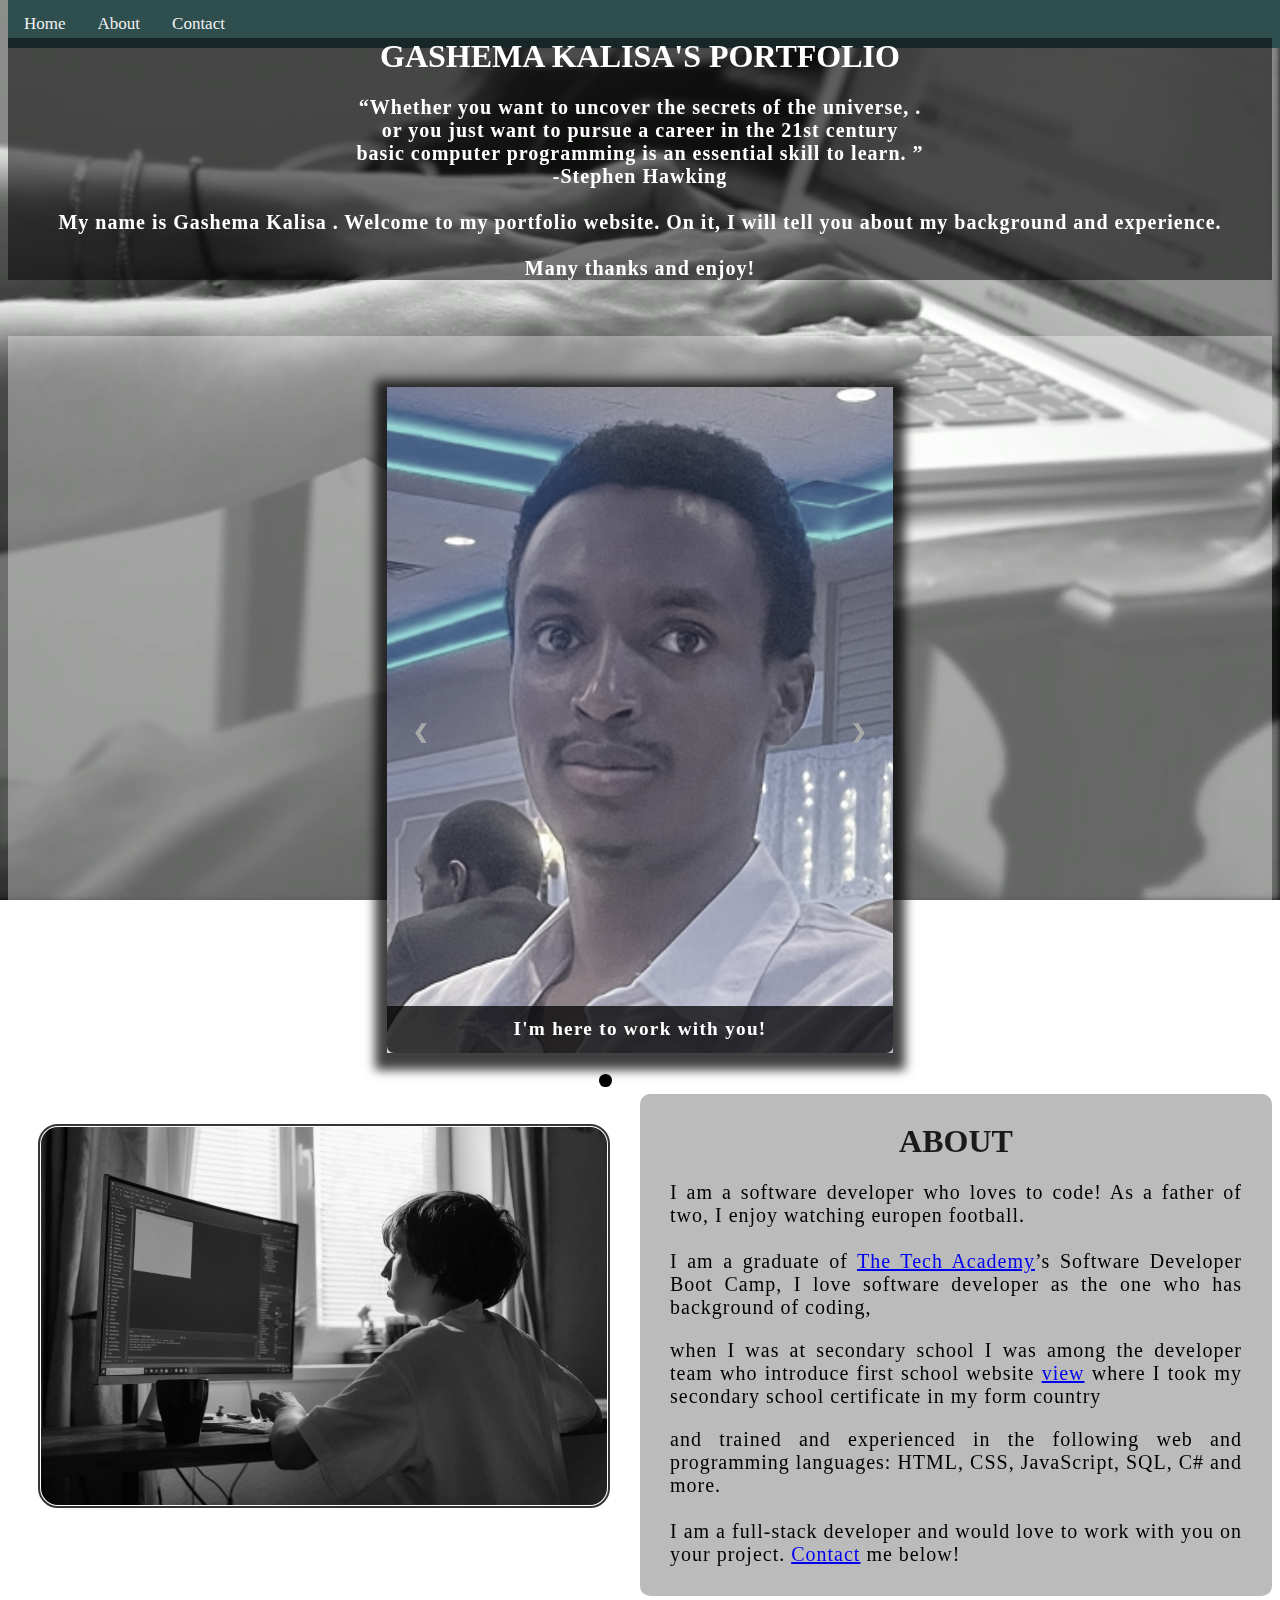
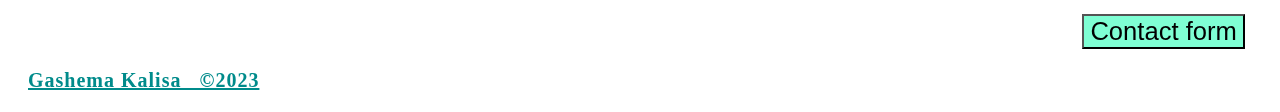
==== My_Work/index.html @ 65dfadae "Project need to be debug" ====
<!DOCTYPE html>
<html>
<head>
	<meta charset="utf-8">
	<meta name="viewport" content="width=device-width, initial-scale=1">
	<title>my work</title>
    <link rel="stylesheet" href="css/stl.css">
</head>
<body>
    <div class="navbar">
        <a href="#home">Home</a>
        <a href="#about">About</a>
        <a href="#contact">Contact</a>
      </div>
      <br<br>
      <div id="Home">
        <video autoplay muted loop id="Typing_Video">
            <source src="images/video/Typing.mp4" type="video/mp4">
            <!--Display message if video fails to run-->
            Your browser does not support HTML5 video.
        </video>
    </div>
    <!--Video text-->
    <div class="Video_Text">
        <h1 class="white-text">Gashema Kalisa's Portfolio</h1>
        <strong>
            <p class="center">
                <q>Whether you want to uncover the secrets of the universe, .
                    <br>or you just want to pursue a career in the 21st century
                    <br>basic computer programming is an essential skill to learn.
                </q>
                <br> -Stephen Hawking
                <br>
                <br> My name is Gashema Kalisa . Welcome to my portfolio website. On it, I will tell you about my background and experience.
                <br>
                <br> Many thanks and enjoy! 
            </p>
        </strong>
    </div>

<br>
<br>
<!-- Slideshow section added -->
<div id="Slideshow">
    <div id="Slideshow_Background"> 
        <div id="Slideshow_Container">
            <!-- Slide 1 of 6 -->
            <div class="mySlides fade">
                <img class="Slideshow_Images" src="images/me.png" alt="Picture of myself">
                <div class="text">I'm here to work with you!</div>
            </div>
            <!-- Slide 2 of 6 -->
            <div class="mySlides fade">
                <img class="Slideshow_Images" src="images/Html_Css_JS.png" alt="HTML, CSS, and JS logos"> 
                <div class="text">I am a full-stack software developer,<br> trained in:<br>HTML, CSS, JavaScript,</div>
            </div>
           
            <!-- Slide 3 of 6 -->
            <div class="mySlides fade">
                <img class="Slideshow_Images" src="images/Sql.png" alt="SQL logo"> 
                <div class="text">databases and SQL. verysoon</div>
            </div>
            <!-- Slide 4 of 6 -->
            <div class="mySlides fade">
                <img class="Slideshow_Images" src="images/succ.jpg" alt="quotes pic"> 
                <div class="text">Success need trials.</div>
            </div>
            <!-- Previous and next buttons -->
            <a class="Previous" onclick="plusSlides(-1)">&#10094;</a>
            <a class="Next" onclick="plusSlides(1)">&#10095;</a>
        </div>
        <br> <!-- Adds a space between the slideshow images and the dots -->

        <!-- Slideshow dots (these are another way for users to navigate through the slideshow) -->
        <div style="text-align: center">
            <span class="dot" onclick="currentSlide(1)"></span>
            <span class="dot" onclick="currentSlide(2)"></span>
            <span class="dot" onclick="currentSlide(3)"></span> 
            <span class="dot" onclick="currentSlide(4)"></span> 

        </div>
    </div>
</div>
<section class="row1">

<section id="about">
    <div class="row">

        <div class="column">
            <img src="images/codes.jpg" alt="praying_region" class="image_left" >
            
        </div>
        <div class="colum" style="background-color:#bbb;">
          <h1>About</h1>
          <p>
         I am a software developer who loves to code! As a father of two, I enjoy watching europen football. 
         <br>
         <br>I am a graduate of <a href="https://www.learncodinganywhere.com" target="_blank">The Tech Academy</a>’s Software Developer Boot Camp, 
             I love software developer as the one who has background of coding,
             <p>
             when I was at secondary school I was among the developer team who introduce first school website <a href="https://mulinditvet.ac.rw/developers"> view</a> where 
             I took my secondary school certificate in my form country 
             </p>
             <p>and trained and experienced in the following web and programming languages: HTML, CSS, JavaScript, SQL, C# and more. 
             <br>
             <br>I am a full-stack developer and would love to work with you on your project. <a href="#Contact">Contact</a> me below!
     </p>
        </div>
      </div>
    
    </section>
<br>
    <!--LAST SECTION-->
     <!-- Contact form -->
     <button class="open-button" onclick="openForm()" style="font-size: 2vw; background-color: aquamarine; margin-left: 85%;">Contact form</button>
     <div id="Contact">
        
        <div class="form-popup" id="myForm">
             <form action="https://formspree.io/info@learncodinganywhere.com" method="POST" class="form-container"> <!-- Here we are using a free online service from https://formspree.io/ to send our contact form to an email address of our choosing - note: it will not run unless live on the internet, you have to push it to your online website first -->
                 <h1>Contact</h1>
                 <label for="name"><b>Name</b></label>
                   <input type="text" placeholder="Type your name here" name="name" required>
                 <label for="phone"><b>Phone</b></label>
                   <input type="text" placeholder="Type your phone number here" name="phone">
                 <label for="email"><b>Email</b></label>     
                   <input type="text" placeholder="Type your email address here" name="email" required>
                 <label for="message"><b>Message</b></label>
                   <input type="text" placeholder="Type your message here" name="message">
      
                 <button type="submit" class="btn" style="font-size: 20px; color: darkcyan; background-color: darkmagenta;">send</button>
                 <button type="button" class="btn cancel" onclick="closeForm()" style="font-size: 20px; color: whitesmoke; background-color: orange;">CLOSE</button>
             </form>
        </div>
     </div>
        <footer>
            <p class="g">Gashema Kalisa &nbsp;&nbsp;&copy;2023</p>
        </footer>
        <script src="JS/javaScrip.js"></script>
</body>
</html>
---- My_Work/css/stl.css ----
@media screen and (min-width: 601px) {
  div.example {
    font-size: 80px;
  }
}

@media screen and (max-width: 600px) {
  div.example {
    font-size: 30px;
  }
}.navbar {
    overflow: hidden;
    background-color: darkslategray;
    position: fixed;
    top: 0;
    width: 100%;
  }
  
  .navbar a {
    float: left;
    /*display: block;*/
    color: #f2f2f2;
    text-align: center;
    padding: 14px 16px;
    text-decoration: none;
    font-size: 17px;
    position: relative;
  }
  
  .navbar a:hover {
    background: #ddd;
    color: black;
  }
  
 /* Heading 1 elements */
h1 {
  text-transform: uppercase; /* Capitalizing all h1 headings */
  font-family: "Trebuchet MS", Optima; /* Sets the font family of all h1 headings */
  text-align: center; /* Centering all h1 elements */
  margin-top: 3%; /* Adds a small margin above h1 elements */
  color: #1a1a1a; 
}

/* Heading 1 element hover effect */
h1:hover {
  filter: grayscale(5%); /* Adds a slightly gray filter to the h1 headings when hovered over */
  transform: scale(1.1); /* When the h1 elements are hovered over they increase in size by 1.1 */
  transition: transform 1s; /* This causes the transformation to last 1 second */
}

/* Styling for portfolio title text */
.white-text {
  color: #fff; /* This is used to change the color of the portfolio title text */
}

/* Paragraph elements */
p {
  font-family: Perpetua, Rockwell Extra Bold;
  text-align: justify; /* Justify text within paragraph elements */
  letter-spacing: 1px; /* This expands the text slightly */
  font-size: 20px;
  height: auto;
  padding-left: 20px; /* Adds padding to the left of the paragraph element */
  padding-right: 20px; /* Adds padding to the right of the paragraph element */
}

/* Paragraph element hover effect */
p:hover {
  transition: transform 1s; /* This makes the transform effect last 1 second */
transform: scale(1.01); /* This makes the paragraphs increase slightly in size when hovered over */
}

  
  /***** VIDEO STYLING *****/
/* Formatting for background video */
#Typing_Video {
  height: auto;
  position: fixed; /* This fixes the video to the page */
  right: 0; /* This ensures there is no space between the edge of the video and the edge of the page */
  bottom: 0; /* This ensures no space between the bottom of the video and the bottom of the page */
  min-width: 100%; /* This ensures the video is displayed across the full width of the page */
  z-index: -1; /* This places the video behind the other elements on the page */
}

/* Screens that are 576px and smaller will not display the background video */
@media screen and (max-width: 576px) {
  #Typing_Video {
      display: none;
  }
}

/* Texts over the video */
.Video_Text {
  background: rgba(0, 0, 0, 0.5); /* This provides a semi-transparent background for the text to sit over */
  color: white; /* Makes the font color white */
  width: 100%; /* Ensures the video-text container fills the width of the video */
  position: relative; /* This sets the text relative to its normal positioning, allowing us to use the animation below */
  -webkit-animation: moveVideoText 5.75s;
  animation: moveVideoText 5.75s;
}

/* This animation effect causes the overlay video text to move up from the bottom of the page upon page load */
@keyframes moveVideoText {
  from {top: -100vw;} /* This sets the position of the video text to above the viewport */
  to {top: 0vw;} /* This moves the video text to the normal positioning on the viewport */
}
/***** END OF VIDEO STYLING *****/
/* Styling for portfolio title text */
.white-text {
  color: #fff; /* This is used to change the color of the portfolio title text */
}
/* Center class - this applies to all elements with the class "center" */
.center {
  text-align: center; /* This center aligns the text */
}

/* Center class hover effect - This only affects the quote,  link, and footer */
.center:hover {
  transition: transform 2s; /* This makes the transform effect last 2 seconds */
  transform: scale(1.1); /* This makes the elements with class "center" increase in size by 1.1 when hovered over */
}

/*The column start*/
.column {
  float: left;
  width: 30%;
  padding: -100px;
  height: 170px; /* Should be removed. Only for demonstration */
}
 /* Clear floats after the columns */
 .row:after {
  content: "";
  display: table;
  clear: both;
}


/* FOR THE IMAGES AND FORM*/
.centere {
  display: block;
  margin-left: auto;
  width: 50%;
  filter: grayscale(100%);
  border: 2px solid red;
  padding: 5px;
  border-radius: 25px;
  /*margin-bottom: 40%;
}
/*
.ceenter {
  font-size: 20px;
  display: block;
  margin-right: auto;
  width: auto;
  float: right;
  filter: grayscale(100%);
  border: 2px solid red;
  padding: 5px;
  border-radius: 25px;
  margin-top: -66%;
}*/

* {
box-sizing: border-box;
}
.column {
float: left;
width: auto;
padding: -100px;
height: 150;

}

.Column_1 {
  margin-top: -73%;
  float: left;
  border-radius: 25px;
  width: 50%; /* This ensures the column takes up half of the page width */
  padding: 5px;
  padding-top: 1%; /* This ensures there is space between the top of the column and our headings */
  height: auto; /* This sets the height of the column to 400px -  this may need to be adjusted depending on the text you enter */
  background-color: #f2f2f2; /* Sets the background color of the columns with class Column_1 */
}

/* Screens 576px and smaller will display a scroll bar if the text overflows the column height */
@media screen and (max-width: 576px) {
  .Column_1 {
      overflow: auto;
  }
}
.row1{
  margin-top: auto;
  background-color: red;
}
/*
.b_centere {
  display: block;
  margin-right: auto;
  width: 50%;
  filter: grayscale(100%);
  border: 2px solid red;
  padding: 5px;
  float: left;
  border-radius: 25px;
  margin-bottom: 40%;
}
.Column_11 {
  margin-top: -73%;
  float: right;
  border-radius: 25px;
  width: 50%; /* This ensures the column takes up half of the page width */
  /*padding: 5px;
  padding-top: 1%; /* This ensures there is space between the top of the column and our headings */
  /*height: auto; /* This sets the height of the column to 400px -  this may need to be adjusted depending on the text you enter */
  /*background-color: #f2f2f2; /* Sets the background color of the columns with class Column_1 */
}

/* Screens 576px and smaller will display a scroll bar if the text overflows the column height */
/*@media screen and (max-width: 576px) {
  .Column_11 {
      overflow: auto;
  }
}*/
* {
  box-sizing: border-box;
}

/* Create two equal columns that floats next to each other */
.column {
 
  /*background-color: #aaa;*/
  
  float: left;
  width: 50%;
  padding: 30px;
  height: 440px; /* Should be removed. Only for demonstration */
}
.colum {
  border-radius: 10px;
  height: auto;
  float: left;
  width: 50%;
  padding: 10px;
  height: auto; /* Should be removed. Only for demonstration */
}

/* Clear floats after the columns */
.row:after {
  content: "";
  display: table;
  clear: both;
}
.image_left{
  display: block;
  margin-left: auto;
  height: 150;
  width: 100%;
  filter: grayscale(100%);
  border: 2px solid red;
  padding: 1px;
  padding-bottom: -70px;
  float: left;
  border-radius: 20px;
  /*margin-bottom: 40%;*/
}







.bt{
  font-size: 10px;
}





/***** CONTACT FORM STYLING *****/
/* Button used to open the contact form - fixed at the bottom of the page */
/* Button used to open the contact form - fixed at the bottom of the page */
.Pop_Up_Button {
  width: 100px;
  height: 100px;
  background: red;
  position: relative;
  animation: mymove 5s infinite;
  
  bottom: 1.75vw; /* Positions the button slightly up from the bottom of the viewport */
  right: 1.75vw; /* Positions the viewport slightly right from the side of the viewport */
  width: 25vw; /* Sets the width relative to the viewport width */
  background-color: white; /* Sets the background color of the button to white */
  color: black; /* Sets the color of the button text to black */
  border: solid black; /* This makes a solid black border around the button */
  cursor: pointer; /* This changes the cursor when hovered over the button to a pointer */
  -webkit-animation: movePopup 5s; /* Animation for 5 seconds for Safari 4.0-8.0 */
  animation: movePopup 5s; /* Animation set for 5 seconds */
}

/* movePopup animation moves the button from off the right side of the screen to its fixed location on the viewport */
@keyframes movePopup {
  from {right: -40vw;} 
  to {right: 1.75vw;}
}

@-webkit-keyframes movePopup {
  from {right: -40vw;} 
  to {right: 1.75vw;}
}

/* Styling for the contact form */
.form-popup {
  z-index: 8; /* This z-index ensures the contact form shows above all other elements on the page */
  display: none; /* Set the display to none, we will use JavaScript to show the contact form */
  position: fixed; /* The form stays in the same location no matter what */
  bottom: .5vw; /* Slightly up from the bottom of the viewport */
  right: 15.5vw; /* Slightly in from the right side of the viewport */
}

/* Form styling */
.form-container {
  max-width: 100%; /* Relative sizing of the form container - 49% of the viewport width */
  padding: 1vw; /* Adds padding between the form-popup and the form-container */
  background-color: rgb(255, 255, 255); 
  
}
























/***** CONTACT FORM STYLING *****/
/* input[type=text] targets all text input sections of the contact form */
input[type=text ] {
width: 100%; /* Each input box covers the full width of the container */
padding: 12px; /* Adds padding within the text box */
border: 1px solid #ccc; /* Setting a solid border and its color */
border-radius: 4px; /* Slightly rounds the corners of the text box border */
box-sizing: border-box; /* This creates a box with a border around the contact form input boxes */
margin-top: 6px; /* Adds a margin to the top of the text box */
margin-bottom: 16px; /* Adds a margin to the bottom of the text box */
resize: vertical; /* This allows the user to resize the text boxes vertically */
font-family: Perpetua, Rockwell Extra Bold;
}

/* Hover effects for input boxes */
input[type=text]:hover {
box-shadow: 0 0 5px #00004d inset; /* This creates a blue shadow in the text box when hovered over by the user */
}

/* Submit button */
input[type=submit] {
background-color: black; /* Sets the background color of the submit button to black */
color: white; /* Sets the font color of the Submit button to white */
font-weight: bold; /* Makes the font of the submit button bold */
padding: 12px 20px; /* Adds padding to the submit button */
border: none; /* Removes the border from the submit button */
border-radius: 4px; /* Gives the submit button the same rounded corners as the text boxes */
cursor: pointer; /* Changes the cursor to pointer when over the submit button */
display: block; /* Allows the submit button to be centered */
margin-left: auto; /* In combination with "margin-right: auto" this will center the submit button */
margin-right: auto;
font-family: Perpetua, Rockwell Extra Bold;
}

/* Hover effect for submit button */
input[type=submit]:hover {
background-color: white; /* Turns the background of the submit button white when the user hovers over it */
color: black; /* Turns the font black when hovered over */
transform: scale(1.5); /* Makes the button increase 1.5 times in size */
transition: transform 1.5s; /* Makes the transform effect last 1.5 seconds */
}

/* Form element */
form {
align-items: center;
border-radius: 5px; /* Rounds the corners of the contact form */
background-color: #f2f2f2; 
padding: 10px; /* Adds padding to the contact form */
font-family: "Trebuchet MS", Optima;
}
/***** END OF CONTACT FORM STYLING *****/


/* Submit button */
input[type=submit] {
  background-color: black; /* Sets the background color of the submit button to black */
  color: white; /* Sets the font color of the Submit button to white */
  font-weight: bold; /* Makes the font of the submit button bold */
  padding: 12px 20px; /* Adds padding to the submit button */
  border: none; /* Removes the border from the submit button */
  border-radius: 4px; /* Gives the submit button the same rounded corners as the text boxes */
  cursor: pointer; /* Changes the cursor to pointer when over the submit button */
  display: block; /* Allows the submit button to be centered */
  margin-left: auto; /* In combination with "margin-right: auto" this will center the submit button */
  margin-right: auto;
  font-family: Perpetua, Rockwell Extra Bold;
}

/* Hover effect for submit button */
input[type=submit]:hover {
  background-color: white; /* Turns the background of the submit button white when the user hovers over it */
  color: black; /* Turns the font black when hovered over */
  transform: scale(1.5); /* Makes the button increase 1.5 times in size */
  transition: transform 1.5s; /* Makes the transform effect last 1.5 seconds */
}

/* Form element */
form {
  align-items: center;
  border-radius: 5px; /* Rounds the corners of the contact form */
  background-color: #f2f2f2; 
  padding: 10px; /* Adds padding to the contact form */
  font-family: "Trebuchet MS", Optima;
}
/***** END OF CONTACT FORM STYLING *****/

footer {
  text-align: center;
  margin-left: auto;
  margin-right: auto;
  text-decoration: underline;
  font-size: x-large;
  color: darkcyan;
  text-align: center;
  font-weight: bold;
}
.fm{
  margin-left: auto;
  margin-right: auto;
}





























/* Create two equal columns that floats next to each other */
.columnn {
 
  /*background-color: #aaa;*/
  /*background-color: yellowgreen;*/
  float: right;
  width: 50%;
  padding: 30px;
  height: 384px; /* Should be removed. Only for demonstration */
}
.columnnee {
  
  max-width: 3%;
  padding: 10px;
  height: auto; /* Should be removed. Only for demonstration */
}

/* Clear floats after the columns */
.row:after {
  content: "";
  display: table;
  clear: both;
}
.image_right{
  display: block;
  margin-left: auto;
  height: 150;
  width: 100%;
  filter: grayscale(100%);
  border: 2px solid red;
  padding: 1px;
  padding-bottom: -200px;
  float: right;
  border-radius: 25px;
  margin-bottom: -40%;
}


/***** CONTACT FORM STYLING *****/



















































































img {
  filter: grayscale(75%); /* This rids our pictures of 75% of their color */
}
img:hover {
	filter: grayscale(5%);  /* Brings back most of the image's color when hovered over */
}


/***** Slideshow Styling *****/
#Slideshow_Background {
  background: rgba(255, 255, 255, 0.35); /* This creates a slightly transparent white background that's palced over the video in the background */    
}

.mySlides{
  display: none; /* This prevents the images from being displayed, we will use JS to display these */
}

/* Slideshow section / container */
#Slideshow_Container {
  width: 39.5vw; /* Relative sizing of the container for the slidewshow set to 39.5% of the viewport width */
  height: auto; /* The height of the container is automatically adjusted based on the content it is displaying */
  padding-top: 4%; /* Adds a small padding to the top of the slideshow container */
  position: relative; /* This sets the container relative to its normal positioning */
  margin:auto; /* This will horizontally center the container on the page */
}

/* Remove the underline from the previous and next buttons on the slideshow */
#Slideshow_Container a {
  text-decoration: none;
}

/* Images contained within the slideshow */
.Slideshow_Images {
  vertical-align: middle; /* This centers the images vertically within the slideshow container */
  height: auto; /* The height of the images is automatically adjusted based on the content, ie if your images are different sizes, they will display as different sizes */
  box-shadow: 0px 5px 10px 12px rgba(0, 0, 0, .75); /* Adds a shadow around the slideshow images */
  width: 100%; /* The width of the images is automatically adjusted based on the content */
}

/* Next and previous buttons */
.Previous, .Next {
  cursor: pointer; /* Changes the mouse to a pointer when the buttons are selected */
  position: absolute; /* This makes the next and previous buttons positioned relative to the slideshow container */
  top: 50%; /* This moves the buttons up in the slideshow container */
  width: auto; /* The width of the buttons is automatically adjusted based on the content */
  padding: 2vw; /* Adds padding equal to 2% of the viewport width */
  color: darkgray; 
  font-weight: bold;
  font-size: 1.5vw;
  border-radius: 0 3px 3px 0; /* Adds a slightly rounded border on the top and bottom right corners */
  user-select: none; /* This property makes it so that the user cannot highlight the text */
  transition: 0.6s ease; /* This specifies the details of the hover transition for these elements */
}

/* Positioning the next button on the right hand side */
.Next {
  right: 0; /* This moves the next button to the right side of the slideshow container */
  border-radius: 3px 0 0 3px; /* This changes the border radius on the next button to the top and bottom left of the button */
}

/* Hover effect on slide show buttons */
.Previous:hover, .Next:hover {
  background-color: rgba(0, 0, 0, 0.8); /* Makes the background of the arrows a transparent gray color */
  color: white; /* Makes the arrows white when hovered over */
}

/* Slideshow text */
.text {
  color: white; 
  padding: 1vw;
  position: absolute; /* This ensures the text is positioned within the image */
  bottom: 0; /* This property sets the text at the bottom of the image */
  width: 100%; /* The element covers the full width of the image */
  text-align: center; /* The text is center aligned within the image */
  font-family: Perpetua, Rockwell Extra Bold;
  letter-spacing: .1vw; /* This gives slight spacing between the letters */
  font-size: 1.5vw; /* Font size is relative to the size of the viewport width */
  background-color: rgba(0, 0, 0, 0.75); /* Gives a slightly transparent black background */
  font-weight: bold;
  border-radius: 0px 0px 7px 7px; /* Gives the text background rounded corners on the bottom left and right corners */
}

/* Styling of the dots under the slideshow */
.dot {
  cursor: pointer; /* The cursor changes to pointer when hovered over the dots */
  height: 1vw; /* The dots are sized relative to the viewport width */
  width: 1vw;
  margin: .25vw; /* adds additional spacing between the dots */ 
  background-color: white; /* Makes the dots white */
  border-radius: 50%; /* Makes the dots circles by rounding each corner */
  display: inline-block; /* Allows the dots to sit next to eachother rather than on a new line */
  transition: background-color 0.6s ease; /* When clicked on the dots transition to a different color when clicked or hovered over (the affect is defined below) */
  z-index: 1; /* This ensures the dots will be displayed above any other elements */
}

/* Hover effect for slideshow dots */
.active, .dot:hover {
  background-color: black; /* Sets the color of the dots when active or hovered over */
}

/* Fading animation for slideshow */
.fade {
  animation-name: fade; /* Fade animation is defined below */
  animation-duration: 1.5s; /* The animation lasts 1.5 seconds */
  -webkit-animation-name: fade; /* Same as above for Safari 4.0-8.0 */
  -webkit-animation-duration: 1.5s;
}

@-webkit-keyframes fade {
  from {opacity: .4;} /* Image starts transparent */
  to {opacity: 1;} /* Image ends opaque */
}

@keyframes fade {
  from {opacity: .4;} /* Image starts transparent */
  to {opacity: 1;} /* Image ends opaque */
}
/***** End Slideshow Styling *****/






/* The animation effect for moving the nav bar in from above the left of the screen on page load */
@keyframes moveNav {
  from {left: -100vw;} /* The navbar is starting off screen to the left */
  to { left: 0vw;} /* This moves the navbar into place on the screen */
}

/* This section contributes to the fade effect for the page that occurs when the page is loaded */
body.fade-out {
  opacity: .1; /* This sets the level of opacity at the start of page load */
}
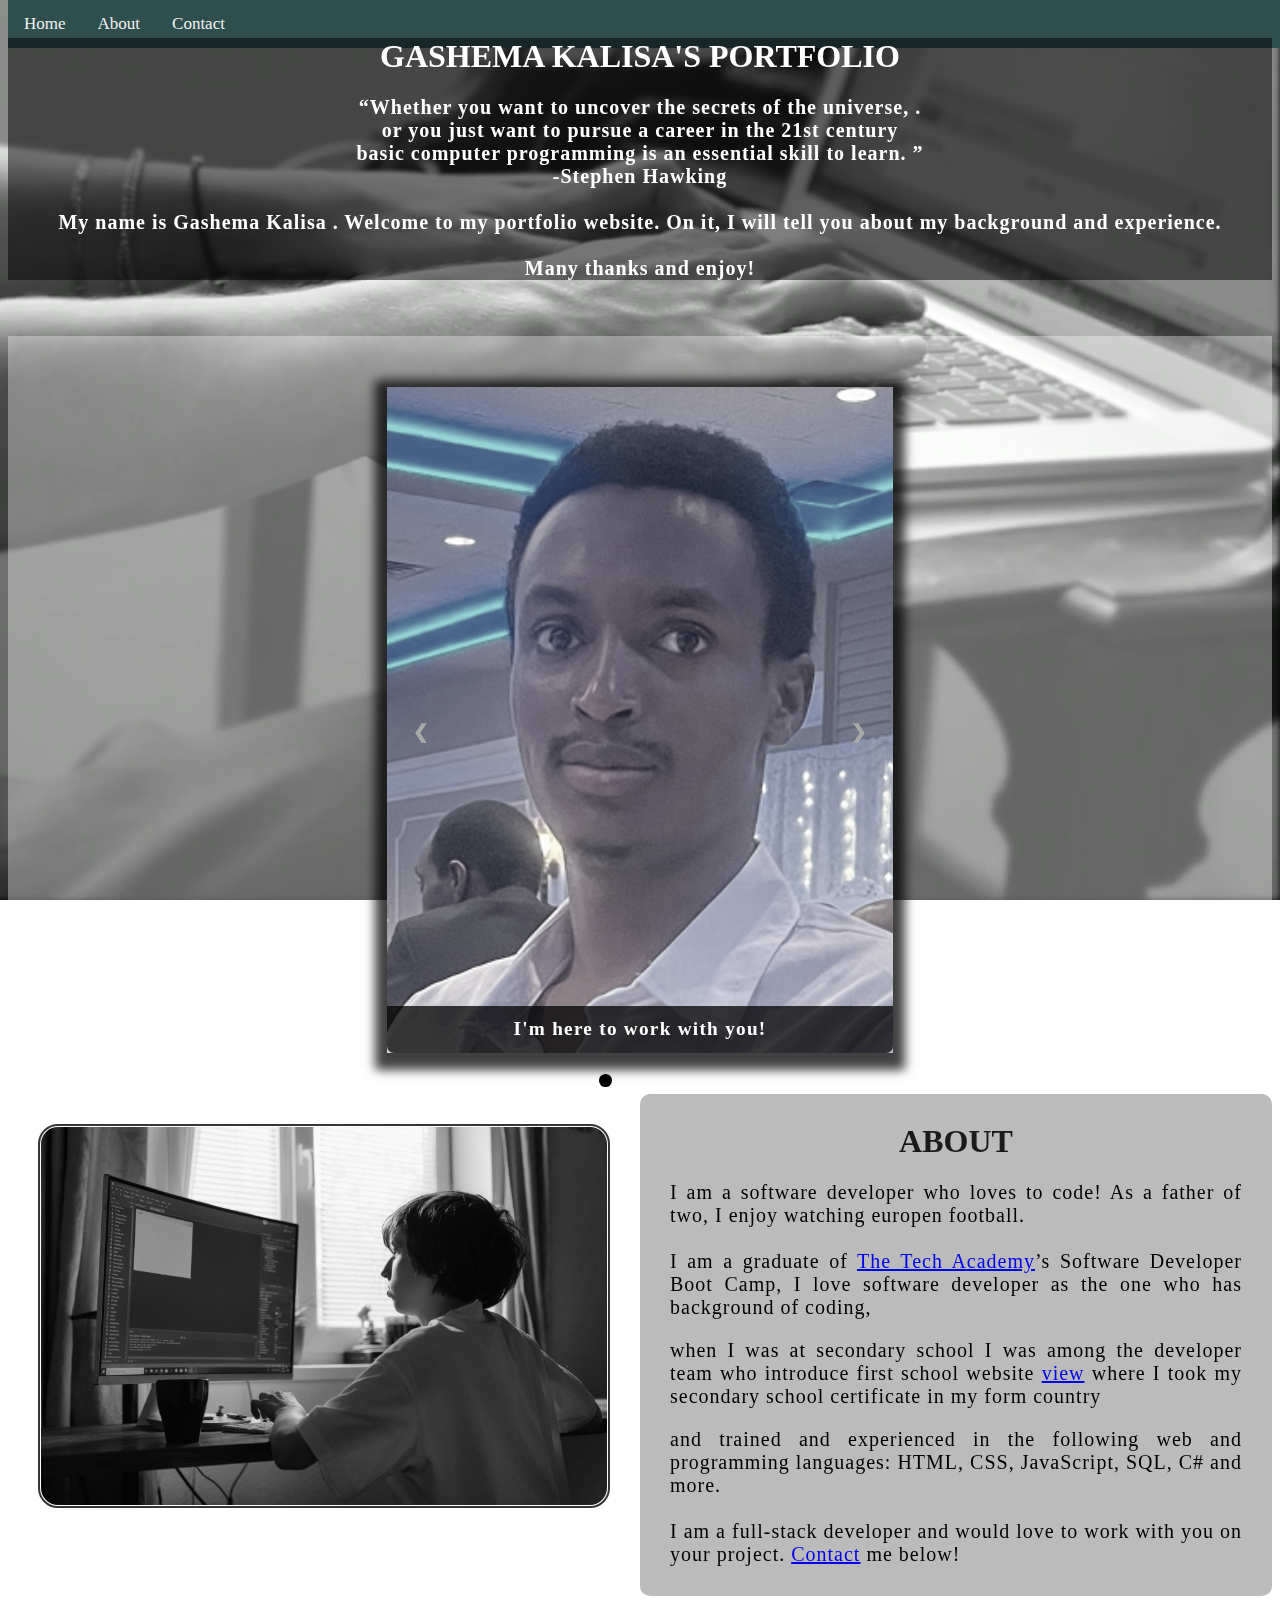
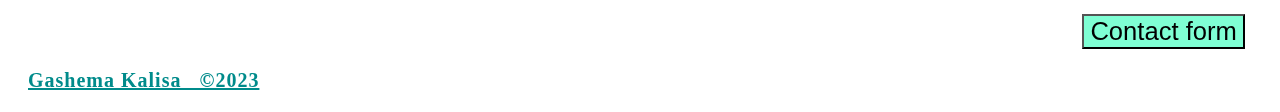
==== commit 009c9e37: "Update index.html" ====
--- a/My_Work/index.html
+++ b/My_Work/index.html
@@ -10,7 +10,7 @@
     <div class="navbar">
         <a href="#home">Home</a>
         <a href="#about">About</a>
-        <a href="#contact">Contact</a>
+        <a href="#contact" onclick="openForm()">Contact</a>
       </div>
       <br<br>
       <div id="Home">
@@ -137,4 +137,4 @@
         </footer>
         <script src="JS/javaScrip.js"></script>
 </body>
-</html>+</html>
